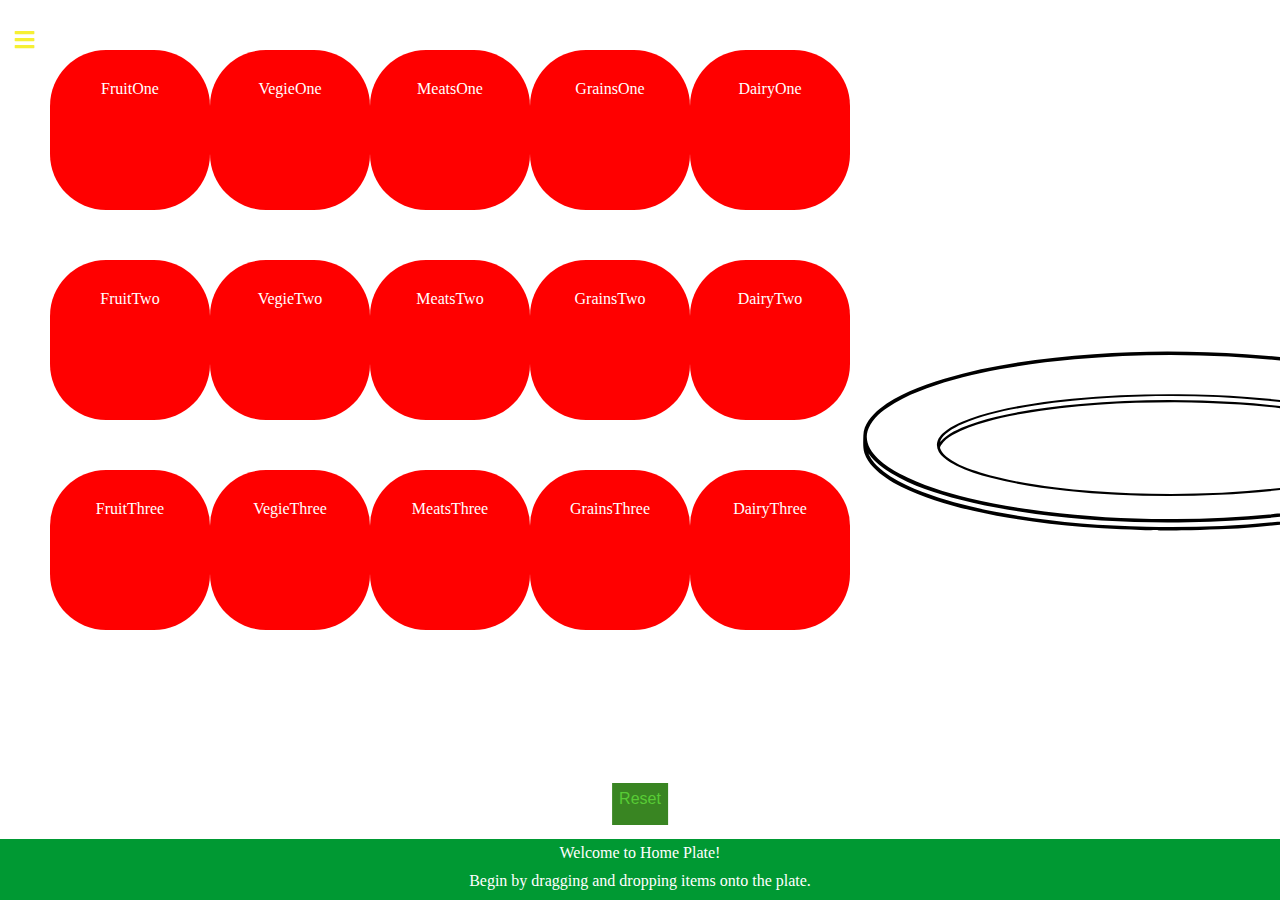
==== home.html @ a5b125e6 "Changed the bubble's layout, with each category getting their own bubble" ====
<!DOCTYPE html>
<html lang="en-US">
    <head>
        <meta charset="UTF-8">
        <meta name="viewport" content="width=device-width, initial-scale=1.0">
        <link rel="stylesheet" type="text/css" href="style.css">
        <link rel="stylesheet" type="text/css" href="bubbles.css">
        <link rel="stylesheet" type="text/css" href="toggle.css">
        <link rel="stylesheet" type="text/css" href="toggleButtons.css">
        <link rel="stylesheet" type="text/css" href="reset.css">
        <script type="text/javascript" src="script.js"></script>
        <script type="text/javascript" src="bubbleScripts.js"></script>
        <title>Home Plate</title>
    </head>

    <body id="home" class="open-left">
        <div id="offcanvas-left" class="hide">
            <ul>
                <li><button class="wif" onclick="homeBtn()">Home</button></li>
                <li><button class="wif" onclick="myBtn()" id="myBtn">About</button></li>
                <li><button class="wif" onclick="bubblesV()">Vegetables</button></li>
                <li><button class="wif" onclick="bubblesF()">Fruits</button></li>
                <li><button class="wif" onclick="bubblesG()">Grains</button></li>
                <li><button class="wif" onclick="bubblesM()">Meats</button></li>
                <li><button class="wif" onclick="bubblesD()">Dairy</button></li>
                <li><button class="wif">Search</button></li>
            </ul>
        </div>
        <div class="togglebar">
            <div class="toggle" onclick="toggleLeft()">
                <i class="fa fa-bars"></i>
            </div>
        </div>
        <div id="fruit" class="hidden">
    			<div class="space"></div>
                <div class="free" draggable="true">FruitOne</div>
          <div class="space"></div>
                <div class="free" draggable="true">FruitTwo</div>
          <div class="space"></div>
                <div class="free" draggable="true">FruitThree</div>
        </div>
        <div id="vegie" class="hidden">
          <div class="space"></div>
                <div class="free" draggable="true">VegieOne</div>
          <div class="space"></div>
                <div class="free" draggable="true">VegieTwo</div>
          <div class="space"></div>
                <div class="free" draggable="true">VegieThree</div>
        </div>
        <div id="meats" class="hidden">
          <div class="space"></div>
                <div class="free" draggable="true">MeatsOne</div>
          <div class="space"></div>
                <div class="free" draggable="true">MeatsTwo</div>
          <div class="space"></div>
                <div class="free" draggable="true">MeatsThree</div>
        </div>
        <div id="grains" class="hidden">
          <div class="space"></div>
                <div class="free" draggable="true">GrainsOne</div>
          <div class="space"></div>
                <div class="free" draggable="true">GrainsTwo</div>
          <div class="space"></div>
                <div class="free" draggable="true">GrainsThree</div>
        </div>
        <div id="dairy" class="hidden">
          <div class="space"></div>
                <div class="free" draggable="true">DairyOne</div>
          <div class="space"></div>
                <div class="free" draggable="true">DairyTwo</div>
          <div class="space"></div>
                <div class="free" draggable="true">DairyThree</div>
        </div>
        <img src="img/plate.svg" alt="Plate" height="200" width="200" class="centered" >
        <div id="fruitR" class="hidden">
          <div class="space"></div>
                <div class="freeR" draggable="true">FruitFour</div>
          <div class="space"></div>
                <div class="freeR" draggable="true">FruitFive</div>
          <div class="space"></div>
                <div class="freeR" draggable="true">FruitSix</div>
        </div>
        <div id="vegieR" class="hidden">
          <div class="space"></div>
                <div class="free" draggable="true">VegieFour</div>
          <div class="space"></div>
                <div class="free" draggable="true">VegieFive</div>
          <div class="space"></div>
                <div class="free" draggable="true">VegieSix</div>
        </div>
        <div id="meatsR" class="hidden">
          <div class="space"></div>
                <div class="free" draggable="true">MeatsFour</div>
          <div class="space"></div>
                <div class="free" draggable="true">MeatsFive</div>
          <div class="space"></div>
                <div class="free" draggable="true">MeatsSix</div>
        </div>
        <div id="grainsR" class="hidden">
          <div class="space"></div>
                <div class="free" draggable="true">GrainsFour</div>
          <div class="space"></div>
                <div class="free" draggable="true">GrainsFive</div>
          <div class="space"></div>
                <div class="free" draggable="true">GrainsSix</div>
        </div>
        <div id="dairyR" class="hidden">
          <div class="space"></div>
                <div class="free" draggable="true">DairyFour</div>
          <div class="space"></div>
                <div class="free" draggable="true">DairyFive</div>
          <div class="space"></div>
                <div class="free" draggable="true">DairySix</div>
        </div>
    		<div class= "reset">
    			<p><button class = "wifreset" onclick = "resetButton()">Reset</p>
    		</div>
        <div class="footer">
            <p>Welcome to Home Plate!</p>
            <p>Begin by dragging and dropping items onto the plate.</p>
        </div>
        <div id="myModal" class="modal">

            <!-- Modal content -->
            <div class="modal-content">
              <span class="close" onclick="closeBtn()">&times;</span>
              <p style="font-size:165%;">Home Plate is a smart plate that will tell you based on your food intake whether the combination is nutritious or not, it will also notify you if some food doesn't go well with another.</p>
              <p style="font-size:130%;">Created by: Anran Wang, Justin Kim, Matthew Rosiles, Michael Mehr, Matt Hempe.</p>
            </div>

        </div>
    </body>
---- style.css ----
@import url(https://use.fontawesome.com/releases/v5.0.6/css/all.css);
#home {
    --first-color: #344bf6;
    --second-color: #f6f034;
    --light-gray: lightgray;
}

#next {
    --first-color: tomato;
    --second-color: deepskyblue;
    --light-gray: lightgray;
}

html,body {
    padding: 0;
    height: 100%;
    margin: 0px;
    overflow: hidden;
}

h1,h2,h3,h4,h5,h6 {
    margin-bottom: 0.2em;
    padding-bottom: 0.2em;
    color: var(--first-color);
}

p {
    margin-top: 5px;
    margin-bottom: 10px;
}

body {
    display: flex;
}

.wrap {
    left: 280px;
}

.center {
    display: flex;
    flex-direction: column;
    flex: 1 1 auto;
    min-width: 95%;
}

.center header {
    background-color: var(--first-color);
    color: white;
}

header {
    background-color: blueviolet;
    flex: 0 0 40px;
    color: white;

    /* justify-content: center; */
    padding: 20px;
}

header nav {
    background-color: transparent;
}

header nav ul {
    display: flex;
    justify-content: space-between;
    width: 100%;
}

header nav a {
    color: white;
    text-decoration: none;
    font-size: 12px;
}

.center header nav a:hover {
    text-decoration: underline
}

nav {
    background-color: #f0f0f0;
}

nav ul {
    padding: 0;
    margin: 0;
    display: flex;
    justify-content: space-around;

}

nav ul li{
    list-style-type: none;
    padding-left: 0;
    margin-left: 0;
    display: inline-flex;
    padding: 10px;
}

nav a {
    text-decoration: none;
}

nav a:hover {
    text-decoration: underline;
}

.center section {
    flex: 1 1 auto;
    overflow-y: auto;
}

header {
    display: flex;
    align-items: center;
    justify-content: center;
    font-weight: bold;
}

/*
footer {
    display: grid;
    grid-template-columns: 10% 1fr 1fr 10%;
    grid-column-gap: 20px;
    background-color: var(--second-color);
    flex: 0 0 80px;
    flex-direction: row;
    padding: 40px 0px;
}

footer section:first-child {
    grid-column: 2;
}
*/

.no-style li {
    list-style-type: none;
}

.no-style ul {
    margin-top: 0;
    padding: 0;
}

.no-style b {
    margin-bottom: 0;
    padding: 0;
}

.no-style address {
    font-style: normal;
}

main {
    min-height: 500px;
}

article {
    display: grid;
    grid-template-columns: 10% 1fr 10%;
    grid-column-gap: 20px;
    padding-bottom: 100px;
}

article > * {
    grid-column: 2;
    min-width: 0;
}

article > figure {
    grid-column: 1 / -1;
    margin-bottom: 20px;
}

article > aside {
    grid-column: 3;
    color: #666;
    font-size: 0.8em;
    padding-right: 20px;
}

p mark {
    background-color: var(--first-color);
    padding: 0 5px;
    color: white;
    font-weight: normal;
}

hr {
    background-color: var(--first-color);
    height: 2px;
    width: 100%;
    border: 0;
}

.centered {
    display: block;
    margin-left: auto;
    margin-right: auto;
    height: 98%;
    width: 50%;
  }

.footer {
  position: fixed;
  left: 0;
  bottom: 0;
  width: 100%;
  background-color: #009933;
  color: white;
  text-align: center;
}


/* Taken from W3Schools! */
/* The Modal (background) */
.modal {
    display: none; /* Hidden by default */
    position: fixed; /* Stay in place */
    z-index: 1; /* Sit on top */
    padding-top: 100px; /* Location of the box */
    left: 0;
    top: 0;
    width: 100%; /* Full width */
    height: 100%; /* Full height */
    overflow: auto; /* Enable scroll if needed */
    background-color: rgb(0,0,0); /* Fallback color */
    background-color: rgba(0,0,0,0.4); /* Black w/ opacity */
  }
  
  /* Modal Content */
  .modal-content {
    background-color: #fefefe;
    margin-left: auto;
    margin-right: auto;
    padding: 20px;
    border: 1px solid #888;
    width: 80%;
  }
  
  /* The Close Button */
  .close {
    color: #aaaaaa;
    float: right;
    font-size: 28px;
    font-weight: bold;
  }
  
  .close:hover,
  .close:focus {
    color: #000;
    text-decoration: none;
    cursor: pointer;
  }
---- bubbles.css ----
.free {
  width: 100px;
  height: 100px;
  padding: 30px;
  background: red;
  color: white;
  text-align: center;
  border-radius: 35%;
  display: inline-block;
  cursor: move;
}

.space {
	width: 10px;
	height: 50px;
	background: inherit;
}

#bubbles {
  margin-left: 50px;
  display: none;
}

#bubbles-right {
  margin-right: 50px;
  display: none;
}
---- toggle.css ----
#offcanvas-left,
#offcanvas-right {
    flex: 0 0 280px;
    background-color: #f63440;
    color: white;
    transition-duration: .5s;
}

#offcanvas-left.hide {
    margin-left: -280px;
}

/*
#offcanvas-right.hide {
    margin-right: -280px;
}


#offcanvas-left-under.hide_2{
    margin-left: -280px
}
*/

#offcanvas-left ul,
#offcanvas-right ul {
    padding: 0
}

#offcanvas-left ul li,
#offcanvas-right ul li {
    color: white;
    list-style-type: none;
    padding-left: 0;
    margin-left: 0;
    padding: 10px;
    border-bottom: 1px solid #222

}

#offcanvas-left a,
#offcanvas-right a {
    color: white;
    text-decoration: none;
}

#offcanvas-left li:hover a,
#offcanvas-right li:hover a {
    color: var(--second-color);
}

.togglebar {
    background-color: #ffffff;
    flex: 0 0;
    min-width: 50px;
    max-width: 5px;
}

.toggle i {
    height: 80px;
    font-size: 1.4em;
    width: 100%;
    color: var(--first-color);
    display: flex;
    align-items: center;
    justify-content: center;
    background-color: #ffffff;
}

.toggle i:hover {
    color: var(--second-color);
}
---- toggleButtons.css ----
.wif {
  border: none;
  background-color: inherit;
  padding: 2px;
  font-size: 16px;
  cursor: pointer;
  display: inline-block;
}

.wif {
  color: #8F1111;
}

.wif:hover {
  color: #6EFF94;
}
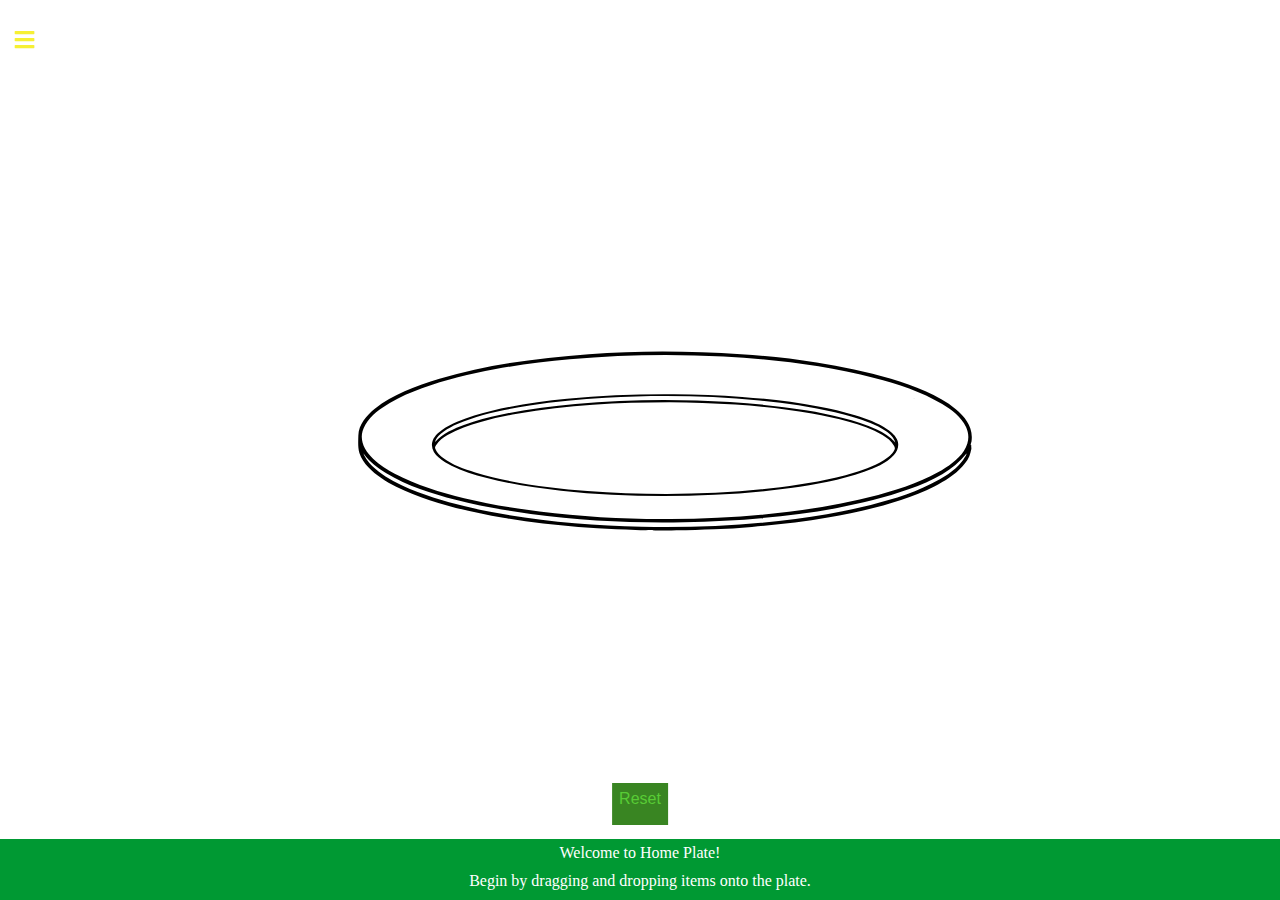
==== commit cca06914: "Just changed freeR to free, streamlines the code." ====
--- a/home.html
+++ b/home.html
@@ -74,11 +74,11 @@
         <img src="img/plate.svg" alt="Plate" height="200" width="200" class="centered" >
         <div id="fruitR" class="hidden">
           <div class="space"></div>
-                <div class="freeR" draggable="true">FruitFour</div>
+                <div class="free" draggable="true">FruitFour</div>
           <div class="space"></div>
-                <div class="freeR" draggable="true">FruitFive</div>
+                <div class="free" draggable="true">FruitFive</div>
           <div class="space"></div>
-                <div class="freeR" draggable="true">FruitSix</div>
+                <div class="free" draggable="true">FruitSix</div>
         </div>
         <div id="vegieR" class="hidden">
           <div class="space"></div>
--- a/bubbles.css
+++ b/bubbles.css
@@ -1,12 +1,14 @@
 .free {
-  width: 100px;
+  padding: 30px;
   height: 100px;
-  padding: 30px;
-  background: red;
-  color: white;
+  width: 175px;
+  background: purple;
+  color: #FCD4F8;
+  font-size: 20px;
+  font-family: Arial;
   text-align: center;
   border-radius: 35%;
-  display: inline-block;
+  margin-left: 50px;
   cursor: move;
 }
 
@@ -16,12 +18,52 @@
 	background: inherit;
 }
 
-#bubbles {
+#fruit {
   margin-left: 50px;
   display: none;
 }
 
-#bubbles-right {
+#fruitR {
   margin-right: 50px;
   display: none;
 }
+
+#vegie {
+  margin-left: 50px;
+  display: none;
+}
+
+#vegieR {
+  margin-right: 50px;
+  display: none;
+}
+
+#grains {
+  margin-left: 50px;
+  display: none;
+}
+
+#grainsR {
+  margin-right: 50px;
+  display: none;
+}
+
+#meats {
+  margin-left: 50px;
+  display: none;
+}
+
+#meatsR {
+  margin-right: 50px;
+  display: none;
+}
+
+#dairy {
+  margin-left: 50px;
+  display: none;
+}
+
+#dairyR {
+  margin-right: 50px;
+  display: none;
+}
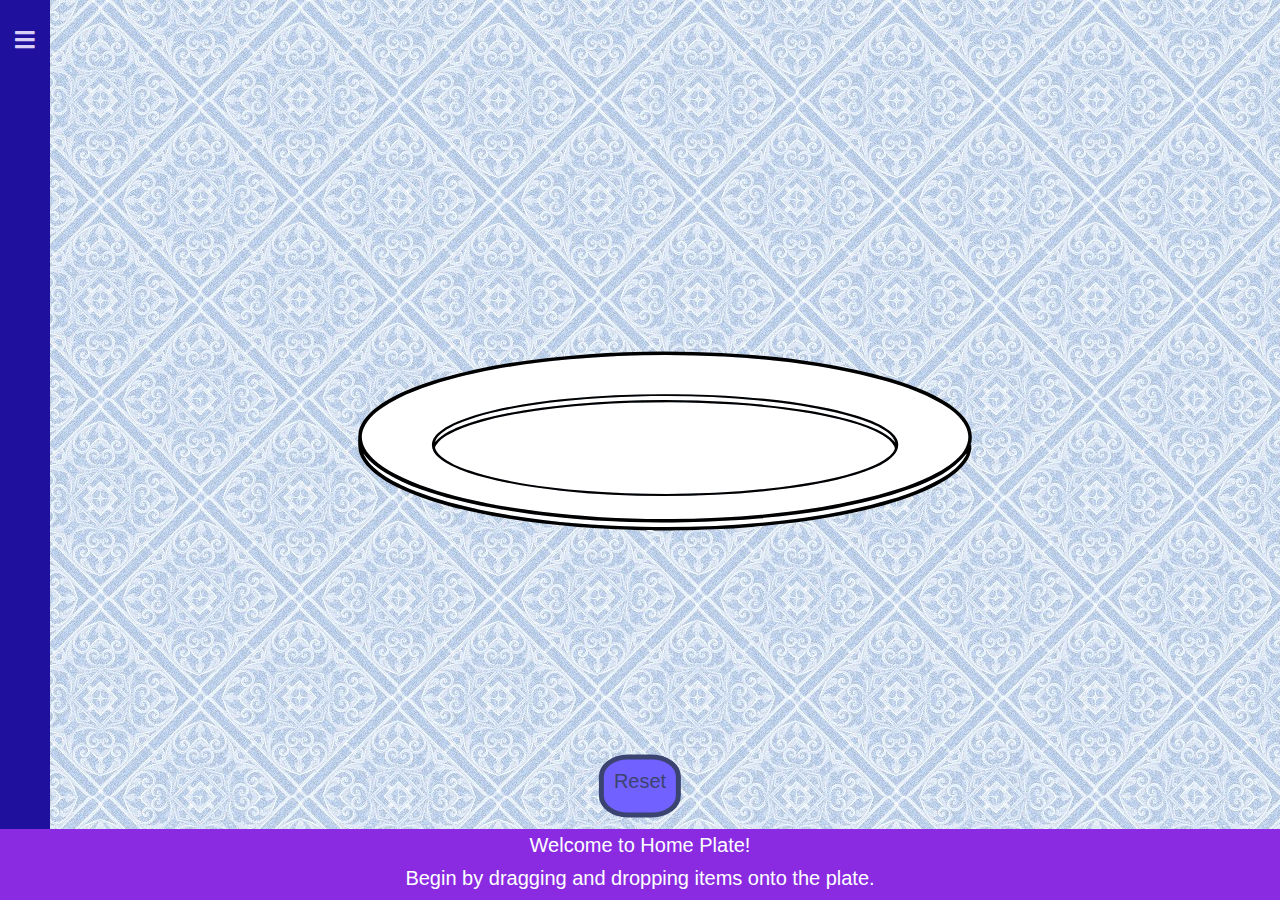
==== commit 254ac660: "drag and drop" ====
--- a/home.html
+++ b/home.html
@@ -9,6 +9,7 @@
         <link rel="stylesheet" type="text/css" href="toggleButtons.css">
         <link rel="stylesheet" type="text/css" href="reset.css">
         <script type="text/javascript" src="script.js"></script>
+        <script type="text/javascript" src="scriptDD.js"></script>
         <script type="text/javascript" src="bubbleScripts.js"></script>
         <title>Home Plate</title>
     </head>
@@ -33,84 +34,84 @@
         </div>
         <div id="fruit" class="hidden">
     			<div class="space"></div>
-                <div class="free" draggable="true">FruitOne</div>
+                <div class="free" draggable="true" data-draggable="item">FruitOne</div>
           <div class="space"></div>
-                <div class="free" draggable="true">FruitTwo</div>
+                <div class="free" draggable="true" data-draggable="item">FruitTwo</div>
           <div class="space"></div>
-                <div class="free" draggable="true">FruitThree</div>
+                <div class="free" draggable="true" data-draggable="item">FruitThree</div>
         </div>
         <div id="vegie" class="hidden">
           <div class="space"></div>
-                <div class="free" draggable="true">VegieOne</div>
+                <div class="free" draggable="true" data-draggable="item">VegieOne</div>
           <div class="space"></div>
-                <div class="free" draggable="true">VegieTwo</div>
+                <div class="free" draggable="true" data-draggable="item">VegieTwo</div>
           <div class="space"></div>
-                <div class="free" draggable="true">VegieThree</div>
+                <div class="free" draggable="true" data-draggable="item">VegieThree</div>
         </div>
         <div id="meats" class="hidden">
           <div class="space"></div>
-                <div class="free" draggable="true">MeatsOne</div>
+                <div class="free" draggable="true" data-draggable="item">MeatsOne</div>
           <div class="space"></div>
-                <div class="free" draggable="true">MeatsTwo</div>
+                <div class="free" draggable="true" data-draggable="item">MeatsTwo</div>
           <div class="space"></div>
-                <div class="free" draggable="true">MeatsThree</div>
+                <div class="free" draggable="true" data-draggable="item">MeatsThree</div>
         </div>
         <div id="grains" class="hidden">
           <div class="space"></div>
-                <div class="free" draggable="true">GrainsOne</div>
+                <div class="free" draggable="true" data-draggable="item">GrainsOne</div>
           <div class="space"></div>
-                <div class="free" draggable="true">GrainsTwo</div>
+                <div class="free" draggable="true" data-draggable="item">GrainsTwo</div>
           <div class="space"></div>
-                <div class="free" draggable="true">GrainsThree</div>
+                <div class="free" draggable="true" data-draggable="item">GrainsThree</div>
         </div>
         <div id="dairy" class="hidden">
           <div class="space"></div>
-                <div class="free" draggable="true">DairyOne</div>
+                <div class="free" draggable="true" data-draggable="item">DairyOne</div>
           <div class="space"></div>
-                <div class="free" draggable="true">DairyTwo</div>
+                <div class="free" draggable="true" data-draggable="item">DairyTwo</div>
           <div class="space"></div>
-                <div class="free" draggable="true">DairyThree</div>
+                <div class="free" draggable="true" data-draggable="item">DairyThree</div>
         </div>
-        <img src="img/plate.svg" alt="Plate" height="200" width="200" class="centered" >
+        <img src="img/plate.svg" alt="Plate" height="200" width="200" data-draggable="target" class="centered" >
         <div id="fruitR" class="hidden">
           <div class="space"></div>
-                <div class="free" draggable="true">FruitFour</div>
+                <div class="free" draggable="true" data-draggable="item">FruitFour</div>
           <div class="space"></div>
-                <div class="free" draggable="true">FruitFive</div>
+                <div class="free" draggable="true" data-draggable="item">FruitFive</div>
           <div class="space"></div>
-                <div class="free" draggable="true">FruitSix</div>
+                <div class="free" draggable="true" data-draggable="item">FruitSix</div>
         </div>
         <div id="vegieR" class="hidden">
           <div class="space"></div>
-                <div class="free" draggable="true">VegieFour</div>
+                <div class="free" draggable="true" data-draggable="item">VegieFour</div>
           <div class="space"></div>
-                <div class="free" draggable="true">VegieFive</div>
+                <div class="free" draggable="true" data-draggable="item">VegieFive</div>
           <div class="space"></div>
-                <div class="free" draggable="true">VegieSix</div>
+                <div class="free" draggable="true" data-draggable="item">VegieSix</div>
         </div>
         <div id="meatsR" class="hidden">
           <div class="space"></div>
-                <div class="free" draggable="true">MeatsFour</div>
+                <div class="free" draggable="true" data-draggable="item">MeatsFour</div>
           <div class="space"></div>
-                <div class="free" draggable="true">MeatsFive</div>
+                <div class="free" draggable="true" data-draggable="item">MeatsFive</div>
           <div class="space"></div>
-                <div class="free" draggable="true">MeatsSix</div>
+                <div class="free" draggable="true" data-draggable="item">MeatsSix</div>
         </div>
         <div id="grainsR" class="hidden">
           <div class="space"></div>
-                <div class="free" draggable="true">GrainsFour</div>
+                <div class="free" draggable="true" data-draggable="item">GrainsFour</div>
           <div class="space"></div>
-                <div class="free" draggable="true">GrainsFive</div>
+                <div class="free" draggable="true" data-draggable="item">GrainsFive</div>
           <div class="space"></div>
-                <div class="free" draggable="true">GrainsSix</div>
+                <div class="free" draggable="true" data-draggable="item">GrainsSix</div>
         </div>
         <div id="dairyR" class="hidden">
           <div class="space"></div>
-                <div class="free" draggable="true">DairyFour</div>
+                <div class="free" draggable="true" data-draggable="item">DairyFour</div>
           <div class="space"></div>
-                <div class="free" draggable="true">DairyFive</div>
+                <div class="free" draggable="true" data-draggable="item">DairyFive</div>
           <div class="space"></div>
-                <div class="free" draggable="true">DairySix</div>
+                <div class="free" draggable="true" data-draggable="item">DairySix</div>
         </div>
     		<div class= "reset">
     			<p><button class = "wifreset" onclick = "resetButton()">Reset</p>
--- a/style.css
+++ b/style.css
@@ -1,12 +1,12 @@
 @import url(https://use.fontawesome.com/releases/v5.0.6/css/all.css);
 #home {
     --first-color: #344bf6;
-    --second-color: #f6f034;
+    --second-color: #d9cff5;
     --light-gray: lightgray;
 }
 
 #next {
-    --first-color: tomato;
+    --first-color: rgb(153, 163, 248);
     --second-color: deepskyblue;
     --light-gray: lightgray;
 }
@@ -31,6 +31,10 @@
 
 body {
     display: flex;
+}
+
+body{
+  background-image: url("img/diamond.jfif");
 }
 
 .wrap {
@@ -207,7 +211,9 @@
   left: 0;
   bottom: 0;
   width: 100%;
-  background-color: #009933;
+  font-size: 20px;
+  font-family: Arial;
+  background-color: blueviolet;
   color: white;
   text-align: center;
 }
@@ -228,7 +234,7 @@
     background-color: rgb(0,0,0); /* Fallback color */
     background-color: rgba(0,0,0,0.4); /* Black w/ opacity */
   }
-  
+
   /* Modal Content */
   .modal-content {
     background-color: #fefefe;
@@ -238,7 +244,7 @@
     border: 1px solid #888;
     width: 80%;
   }
-  
+
   /* The Close Button */
   .close {
     color: #aaaaaa;
@@ -246,10 +252,26 @@
     font-size: 28px;
     font-weight: bold;
   }
-  
+
   .close:hover,
   .close:focus {
     color: #000;
     text-decoration: none;
     cursor: pointer;
-  }+  }
+
+  
+/* source: https://www.sitepoint.com/accessible-drag-drop/ */
+/* draggable items */
+[data-draggable="item"]
+{
+    display:block;
+    list-style-type:none;
+}
+
+/* dragging target */
+[data-draggable="target"]
+{
+    list-style-type:none;    
+    overflow-y:auto;
+}--- a/bubbles.css
+++ b/bubbles.css
@@ -8,13 +8,14 @@
   font-family: Arial;
   text-align: center;
   border-radius: 35%;
+  border: 6px solid #FF2CE1;
   margin-left: 50px;
   cursor: move;
 }
 
 .space {
 	width: 10px;
-	height: 50px;
+	height: 30px;
 	background: inherit;
 }
 
--- a/toggle.css
+++ b/toggle.css
@@ -1,7 +1,7 @@
 #offcanvas-left,
 #offcanvas-right {
     flex: 0 0 280px;
-    background-color: #f63440;
+    background-color: #706ed3;
     color: white;
     transition-duration: .5s;
 }
@@ -49,7 +49,7 @@
 }
 
 .togglebar {
-    background-color: #ffffff;
+    background-color: #1F109D;
     flex: 0 0;
     min-width: 50px;
     max-width: 5px;
@@ -63,7 +63,8 @@
     display: flex;
     align-items: center;
     justify-content: center;
-    background-color: #ffffff;
+    background-color: #1F109D;
+    border-style: #1F109D solid;
 }
 
 .toggle i:hover {
--- a/toggleButtons.css
+++ b/toggleButtons.css
@@ -2,15 +2,16 @@
   border: none;
   background-color: inherit;
   padding: 2px;
-  font-size: 16px;
+  font-size: 20px;
+  font-family: "Lucida Console";
   cursor: pointer;
   display: inline-block;
 }
 
 .wif {
-  color: #8F1111;
+  color: rgb(16, 1, 100);
 }
 
 .wif:hover {
-  color: #6EFF94;
+  color: rgb(156, 233, 247);
 }
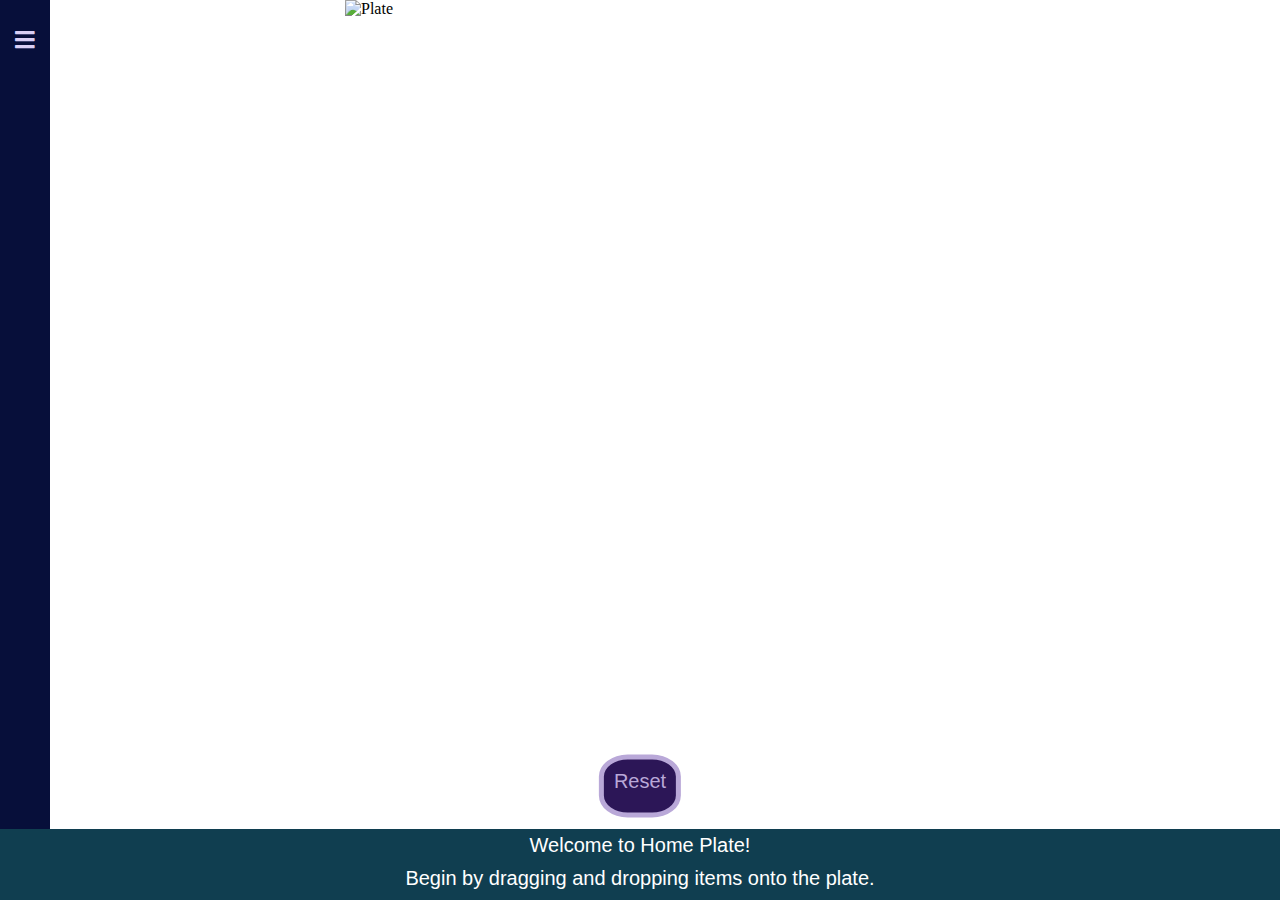
==== commit 935e8d5e: "added food icons" ====
--- a/home.html
+++ b/home.html
@@ -11,6 +11,7 @@
         <script type="text/javascript" src="script.js"></script>
         <script type="text/javascript" src="scriptDD.js"></script>
         <script type="text/javascript" src="bubbleScripts.js"></script>
+        <script type="text/javascript" src="apiFunctions.js"></script>
         <title>Home Plate</title>
     </head>
 
@@ -24,7 +25,8 @@
                 <li><button class="wif" onclick="bubblesG()">Grains</button></li>
                 <li><button class="wif" onclick="bubblesM()">Meats</button></li>
                 <li><button class="wif" onclick="bubblesD()">Dairy</button></li>
-                <li><button class="wif">Search</button></li>
+                <input type="text" id="searchBox"></input>
+                <li><button class="wif" onclick="searchTesting()">Search</button></li>
             </ul>
         </div>
         <div class="togglebar">
@@ -34,84 +36,84 @@
         </div>
         <div id="fruit" class="hidden">
     			<div class="space"></div>
-                <div class="free" draggable="true" data-draggable="item">FruitOne</div>
+                <div class="free" draggable="true" data-draggable="item">Strawberry<br/><img src="https://img.icons8.com/plasticine/100/000000/strawberry.png"/></div>
           <div class="space"></div>
-                <div class="free" draggable="true" data-draggable="item">FruitTwo</div>
+                <div class="free" draggable="true" data-draggable="item">Raspberry<br/><img src="https://img.icons8.com/plasticine/100/000000/raspberry.png"/></div>
           <div class="space"></div>
-                <div class="free" draggable="true" data-draggable="item">FruitThree</div>
+                <div class="free" draggable="true" data-draggable="item">Avacado<br/><img src="https://img.icons8.com/plasticine/100/000000/avocado.png"/></div>
         </div>
         <div id="vegie" class="hidden">
           <div class="space"></div>
-                <div class="free" draggable="true" data-draggable="item">VegieOne</div>
+                <div class="free" draggable="true" data-draggable="item">Carrot<br/><img src="https://img.icons8.com/plasticine/100/000000/carrot.png"/></div>
           <div class="space"></div>
-                <div class="free" draggable="true" data-draggable="item">VegieTwo</div>
+                <div class="free" draggable="true" data-draggable="item">Potato<br/><img src="https://img.icons8.com/plasticine/100/000000/potato.png"/></div>
           <div class="space"></div>
-                <div class="free" draggable="true" data-draggable="item">VegieThree</div>
+                <div class="free" draggable="true" data-draggable="item">Lettuce<br/><img src="https://img.icons8.com/plasticine/100/000000/lettuce.png"/></div>
         </div>
         <div id="meats" class="hidden">
           <div class="space"></div>
-                <div class="free" draggable="true" data-draggable="item">MeatsOne</div>
+                <div class="free" draggable="true" data-draggable="item">Lamb<br/><img src="https://img.icons8.com/plasticine/100/000000/rack-of-lamb.png"/></div>
           <div class="space"></div>
-                <div class="free" draggable="true" data-draggable="item">MeatsTwo</div>
+                <div class="free" draggable="true" data-draggable="item">Beef<br/><img src="https://img.icons8.com/cotton/64/000000/salami-meat.png"/></div>
           <div class="space"></div>
-                <div class="free" draggable="true" data-draggable="item">MeatsThree</div>
+                <div class="free" draggable="true" data-draggable="item">Salami Meat<br/><img src="https://img.icons8.com/cotton/64/000000/salami-meat.png"/></div>
         </div>
         <div id="grains" class="hidden">
           <div class="space"></div>
-                <div class="free" draggable="true" data-draggable="item">GrainsOne</div>
+                <div class="free" draggable="true" data-draggable="item">Chia Seeds<br/><img src="https://img.icons8.com/plasticine/100/000000/rolled-oats.png"/></div>
           <div class="space"></div>
-                <div class="free" draggable="true" data-draggable="item">GrainsTwo</div>
+                <div class="free" draggable="true" data-draggable="item">Flax Seeds<br/><img src="https://img.icons8.com/plasticine/100/000000/flax-seeds.png"/></div>
           <div class="space"></div>
-                <div class="free" draggable="true" data-draggable="item">GrainsThree</div>
+                <div class="free" draggable="true" data-draggable="item">Brown Rice<br/><img src="https://img.icons8.com/plasticine/100/000000/tumeric.png"/></div>
         </div>
         <div id="dairy" class="hidden">
           <div class="space"></div>
-                <div class="free" draggable="true" data-draggable="item">DairyOne</div>
+                <div class="free" draggable="true" data-draggable="item">Milk<br/><img src="https://img.icons8.com/cotton/64/000000/milk-bottle--v1.png"/></div>
           <div class="space"></div>
-                <div class="free" draggable="true" data-draggable="item">DairyTwo</div>
+                <div class="free" draggable="true" data-draggable="item">Butter<br/><img src="https://img.icons8.com/plasticine/64/000000/butter.png"/></div>
           <div class="space"></div>
-                <div class="free" draggable="true" data-draggable="item">DairyThree</div>
+                <div class="free" draggable="true" data-draggable="item">Cheese<br/><img src="https://img.icons8.com/cotton/64/000000/cheese--v1.png"/></div>
         </div>
         <img src="img/plate.svg" alt="Plate" height="200" width="200" data-draggable="target" class="centered" >
         <div id="fruitR" class="hidden">
           <div class="space"></div>
-                <div class="free" draggable="true" data-draggable="item">FruitFour</div>
+                <div class="free" draggable="true" data-draggable="item">Orange<br/><img src="https://img.icons8.com/plasticine/100/000000/orange.png"/></div>
           <div class="space"></div>
-                <div class="free" draggable="true" data-draggable="item">FruitFive</div>
+                <div class="free" draggable="true" data-draggable="item">Pear<br/><img src="https://img.icons8.com/plasticine/100/000000/pear.png"/></div>
           <div class="space"></div>
-                <div class="free" draggable="true" data-draggable="item">FruitSix</div>
+                <div class="free" draggable="true" data-draggable="item">Watermelon<br/><img src="https://img.icons8.com/plasticine/100/000000/watermelon.png"/></div>
         </div>
         <div id="vegieR" class="hidden">
           <div class="space"></div>
-                <div class="free" draggable="true" data-draggable="item">VegieFour</div>
+                <div class="free" draggable="true" data-draggable="item">Broccoli<br/><img src="https://img.icons8.com/plasticine/100/000000/broccoli.png"/></div>
           <div class="space"></div>
-                <div class="free" draggable="true" data-draggable="item">VegieFive</div>
+                <div class="free" draggable="true" data-draggable="item">Mushroon<br/><img src="https://img.icons8.com/plasticine/100/000000/mushroom.png"/></div>
           <div class="space"></div>
-                <div class="free" draggable="true" data-draggable="item">VegieSix</div>
+                <div class="free" draggable="true" data-draggable="item">Spinach<br/><img src="https://img.icons8.com/plasticine/100/000000/spinach.png"/></div>
         </div>
         <div id="meatsR" class="hidden">
           <div class="space"></div>
-                <div class="free" draggable="true" data-draggable="item">MeatsFour</div>
+                <div class="free" draggable="true" data-draggable="item">Pork<br/><img src="https://img.icons8.com/cotton/64/000000/bacon.png"/></div>
           <div class="space"></div>
-                <div class="free" draggable="true" data-draggable="item">MeatsFive</div>
+                <div class="free" draggable="true" data-draggable="item">Fish<br/><img src="https://img.icons8.com/plasticine/100/000000/fish.png"/></div>
           <div class="space"></div>
-                <div class="free" draggable="true" data-draggable="item">MeatsSix</div>
+                <div class="free" draggable="true" data-draggable="item">Chicken<br/><img src="https://img.icons8.com/plasticine/100/000000/chicken.png"/></div>
         </div>
         <div id="grainsR" class="hidden">
           <div class="space"></div>
-                <div class="free" draggable="true" data-draggable="item">GrainsFour</div>
+                <div class="free" draggable="true" data-draggable="item">White Rice<br/><img src="https://img.icons8.com/plasticine/100/000000/grains-of-rice.png"/></div>
           <div class="space"></div>
-                <div class="free" draggable="true" data-draggable="item">GrainsFive</div>
+                <div class="free" draggable="true" data-draggable="item">Flour<br/><img src="https://img.icons8.com/plasticine/100/000000/sack-of-flour.png"/></div>
           <div class="space"></div>
-                <div class="free" draggable="true" data-draggable="item">GrainsSix</div>
+                <div class="free" draggable="true" data-draggable="item">Oats<br/><img src="https://img.icons8.com/plasticine/100/000000/rolled-oats.png"/></div>
         </div>
         <div id="dairyR" class="hidden">
           <div class="space"></div>
-                <div class="free" draggable="true" data-draggable="item">DairyFour</div>
+                <div class="free" draggable="true" data-draggable="item">Dairy Placeholder<br/><img src="https://img.icons8.com/cotton/64/000000/cheese--v1.png"/></div>
           <div class="space"></div>
-                <div class="free" draggable="true" data-draggable="item">DairyFive</div>
+                <div class="free" draggable="true" data-draggable="item">Dairy Placeholder<br/><img src="https://img.icons8.com/cotton/64/000000/cheese--v1.png"/></div>
           <div class="space"></div>
-                <div class="free" draggable="true" data-draggable="item">DairySix</div>
+                <div class="free" draggable="true" data-draggable="item">Dairy Placeholder<br/><img src="https://img.icons8.com/cotton/64/000000/cheese--v1.png"/></div>
         </div>
     		<div class= "reset">
     			<p><button class = "wifreset" onclick = "resetButton()">Reset</p>
--- a/style.css
+++ b/style.css
@@ -1,15 +1,15 @@
 @import url(https://use.fontawesome.com/releases/v5.0.6/css/all.css);
 #home {
-    --first-color: #344bf6;
+    --first-color: #8d8ee9;
     --second-color: #d9cff5;
     --light-gray: lightgray;
 }
 
-#next {
-    --first-color: rgb(153, 163, 248);
-    --second-color: deepskyblue;
+/* #next {
+    --first-color: rgb(247, 2, 214);
+    --second-color: rgb(225, 0, 255);
     --light-gray: lightgray;
-}
+} */
 
 html,body {
     padding: 0;
@@ -53,14 +53,12 @@
     color: white;
 }
 
-header {
-    background-color: blueviolet;
+/* header {
+    background-color: #fc08bf;
     flex: 0 0 40px;
     color: white;
-
-    /* justify-content: center; */
     padding: 20px;
-}
+} */
 
 header nav {
     background-color: transparent;
@@ -213,7 +211,7 @@
   width: 100%;
   font-size: 20px;
   font-family: Arial;
-  background-color: blueviolet;
+  background-color: #103E50;
   color: white;
   text-align: center;
 }
--- a/bubbles.css
+++ b/bubbles.css
@@ -2,13 +2,13 @@
   padding: 30px;
   height: 100px;
   width: 175px;
-  background: purple;
-  color: #FCD4F8;
+  background: #2C1657;
+  color: rgb(220, 200, 255);
   font-size: 20px;
   font-family: Arial;
   text-align: center;
   border-radius: 35%;
-  border: 6px solid #FF2CE1;
+  border: 6px solid #8C7AAE;
   margin-left: 50px;
   cursor: move;
 }
--- a/toggle.css
+++ b/toggle.css
@@ -1,7 +1,7 @@
 #offcanvas-left,
 #offcanvas-right {
     flex: 0 0 280px;
-    background-color: #706ed3;
+    background-color: #313B74;
     color: white;
     transition-duration: .5s;
 }
@@ -49,7 +49,7 @@
 }
 
 .togglebar {
-    background-color: #1F109D;
+    background-color: #070F3A;
     flex: 0 0;
     min-width: 50px;
     max-width: 5px;
@@ -63,8 +63,8 @@
     display: flex;
     align-items: center;
     justify-content: center;
-    background-color: #1F109D;
-    border-style: #1F109D solid;
+    background-color: #070F3A;
+    border-style: #070F3A solid;
 }
 
 .toggle i:hover {
--- a/toggleButtons.css
+++ b/toggleButtons.css
@@ -9,7 +9,7 @@
 }
 
 .wif {
-  color: rgb(16, 1, 100);
+  color: rgb(165, 172, 202);
 }
 
 .wif:hover {
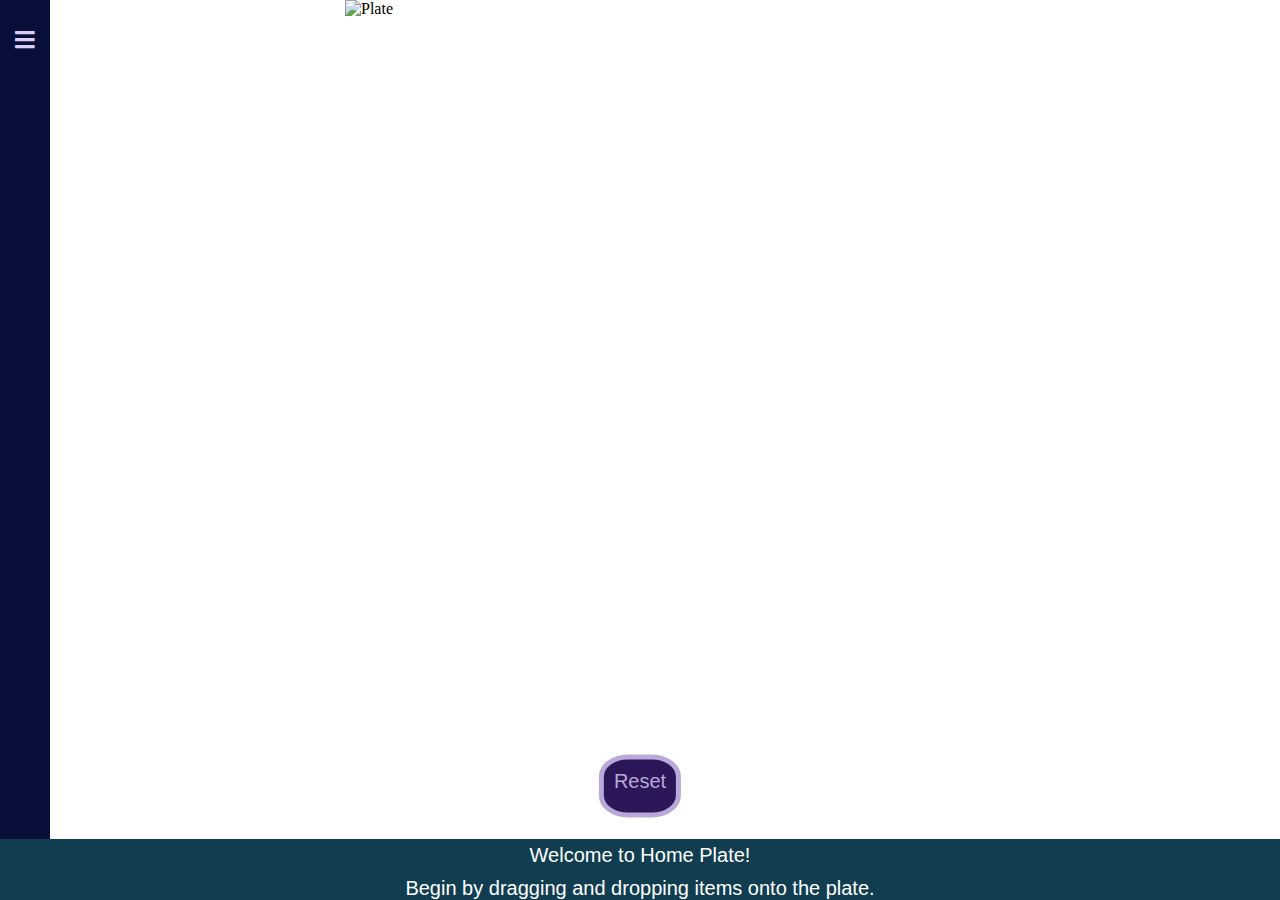
==== commit 9457fa68: "script tags placed at end of body and footer resize...the footer needs to only appear when the user " ====
--- a/home.html
+++ b/home.html
@@ -4,14 +4,13 @@
         <meta charset="UTF-8">
         <meta name="viewport" content="width=device-width, initial-scale=1.0">
         <link rel="stylesheet" type="text/css" href="style.css">
+        <link href="https://fonts.googleapis.com/css2?family=Open+Sans&display=swap" rel="style.css">
+        <link href="https://fonts.googleapis.com/css2?family=Open+Sans&display=swap" rel="bubbles.css">
+        <link href="https://fonts.googleapis.com/css2?family=Open+Sans&display=swap" rel="reset.css">
         <link rel="stylesheet" type="text/css" href="bubbles.css">
         <link rel="stylesheet" type="text/css" href="toggle.css">
         <link rel="stylesheet" type="text/css" href="toggleButtons.css">
         <link rel="stylesheet" type="text/css" href="reset.css">
-        <script type="text/javascript" src="script.js"></script>
-        <script type="text/javascript" src="scriptDD.js"></script>
-        <script type="text/javascript" src="bubbleScripts.js"></script>
-        <script type="text/javascript" src="apiFunctions.js"></script>
         <title>Home Plate</title>
     </head>
 
@@ -132,4 +131,9 @@
             </div>
 
         </div>
+<!--         ----SCRIPT TAGS AT THE END OF BODY FOR OPTIMIZATION PURPOSES---- -->
+        <script type="text/javascript" src="script.js"></script>
+        <script type="text/javascript" src="scriptDD.js"></script>
+        <script type="text/javascript" src="bubbleScripts.js"></script>
+        <script type="text/javascript" src="apiFunctions.js"></script>
     </body>
--- a/style.css
+++ b/style.css
@@ -59,6 +59,9 @@
     color: white;
     padding: 20px;
 } */
+
+/*----BEGIN NAV ELEMENTS HERE, SOME SIDE-NAV ELEMENTS RESEARCHED FROM W3SCHOOLS----
+----REQUIRES MORE A REWRITE INTO A TOP-NAV, SEE MASONRY LAYOUT FILES----*/
 
 header nav {
     background-color: transparent;
@@ -120,7 +123,8 @@
     font-weight: bold;
 }
 
-/*
+/*----IGNORE BOTTOM LINES HERE, TESTING PURPOSES----
+
 footer {
     display: grid;
     grid-template-columns: 10% 1fr 1fr 10%;
@@ -207,15 +211,15 @@
 .footer {
   position: fixed;
   left: 0;
-  bottom: 0;
+  bottom: -10px;
   width: 100%;
   font-size: 20px;
-  font-family: Arial;
+  font-family: 'Open Sans', sans-serif;
   background-color: #103E50;
   color: white;
   text-align: center;
-}
-
+  transition: 0.3s;
+}
 
 /* Taken from W3Schools! */
 /* The Modal (background) */
--- a/bubbles.css
+++ b/bubbles.css
@@ -5,7 +5,7 @@
   background: #2C1657;
   color: rgb(220, 200, 255);
   font-size: 20px;
-  font-family: Arial;
+  font-family: 'Open Sans', sans-serif;
   text-align: center;
   border-radius: 35%;
   border: 6px solid #8C7AAE;
@@ -15,7 +15,7 @@
 
 .space {
 	width: 10px;
-	height: 30px;
+	height: 15px;
 	background: inherit;
 }
 
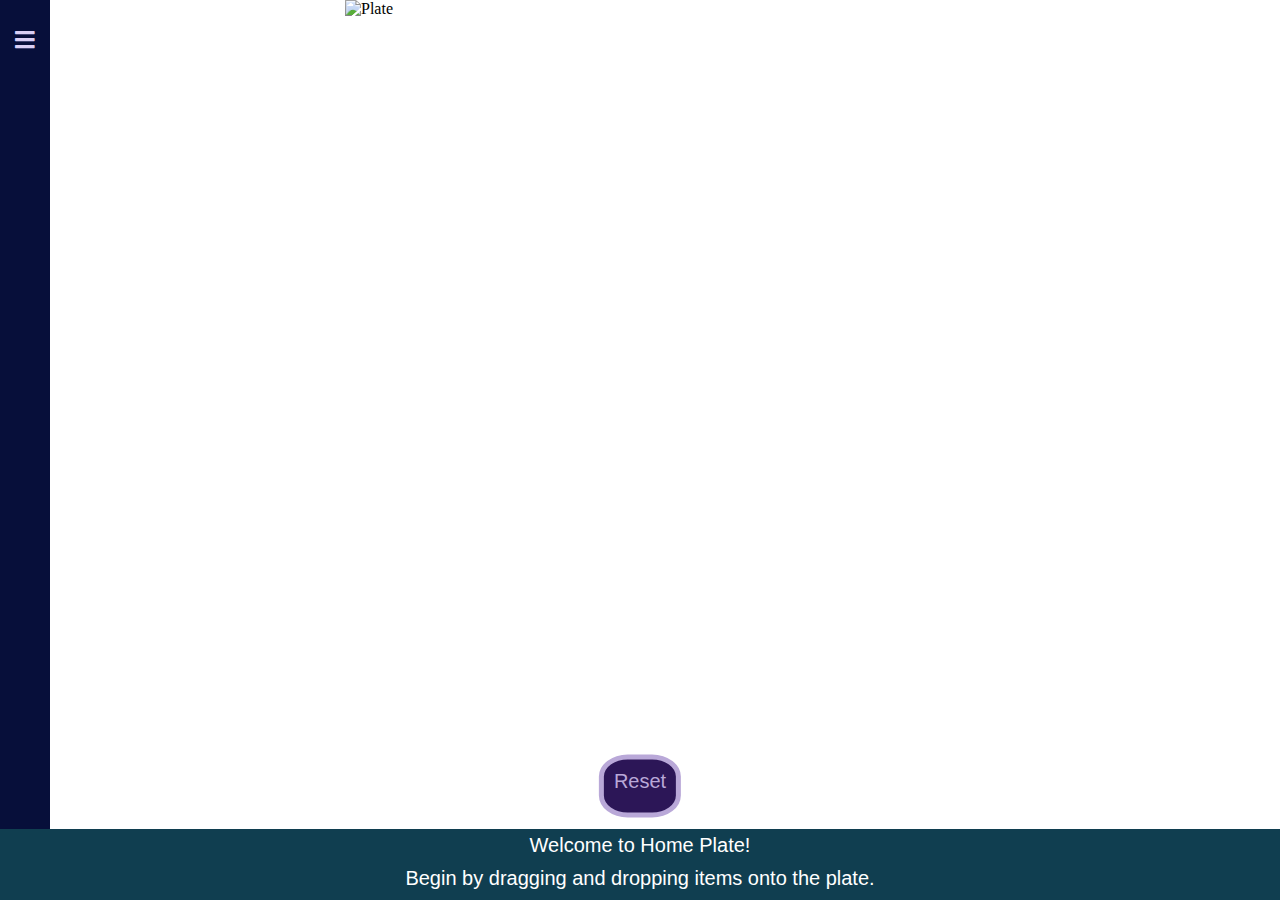
==== commit 3216c1d0: "favicon + footer fix" ====
--- a/home.html
+++ b/home.html
@@ -12,6 +12,7 @@
         <link rel="stylesheet" type="text/css" href="toggleButtons.css">
         <link rel="stylesheet" type="text/css" href="reset.css">
         <title>Home Plate</title>
+        <link rel="icon" href="img/favicon.png">
     </head>
 
     <body id="home" class="open-left">
@@ -86,7 +87,7 @@
           <div class="space"></div>
                 <div class="free" draggable="true" data-draggable="item">Broccoli<br/><img src="https://img.icons8.com/plasticine/100/000000/broccoli.png"/></div>
           <div class="space"></div>
-                <div class="free" draggable="true" data-draggable="item">Mushroon<br/><img src="https://img.icons8.com/plasticine/100/000000/mushroom.png"/></div>
+                <div class="free" draggable="true" data-draggable="item">Mushroom<br/><img src="https://img.icons8.com/plasticine/100/000000/mushroom.png"/></div>
           <div class="space"></div>
                 <div class="free" draggable="true" data-draggable="item">Spinach<br/><img src="https://img.icons8.com/plasticine/100/000000/spinach.png"/></div>
         </div>
--- a/style.css
+++ b/style.css
@@ -211,7 +211,7 @@
 .footer {
   position: fixed;
   left: 0;
-  bottom: -10px;
+  bottom: 0px;
   width: 100%;
   font-size: 20px;
   font-family: 'Open Sans', sans-serif;
